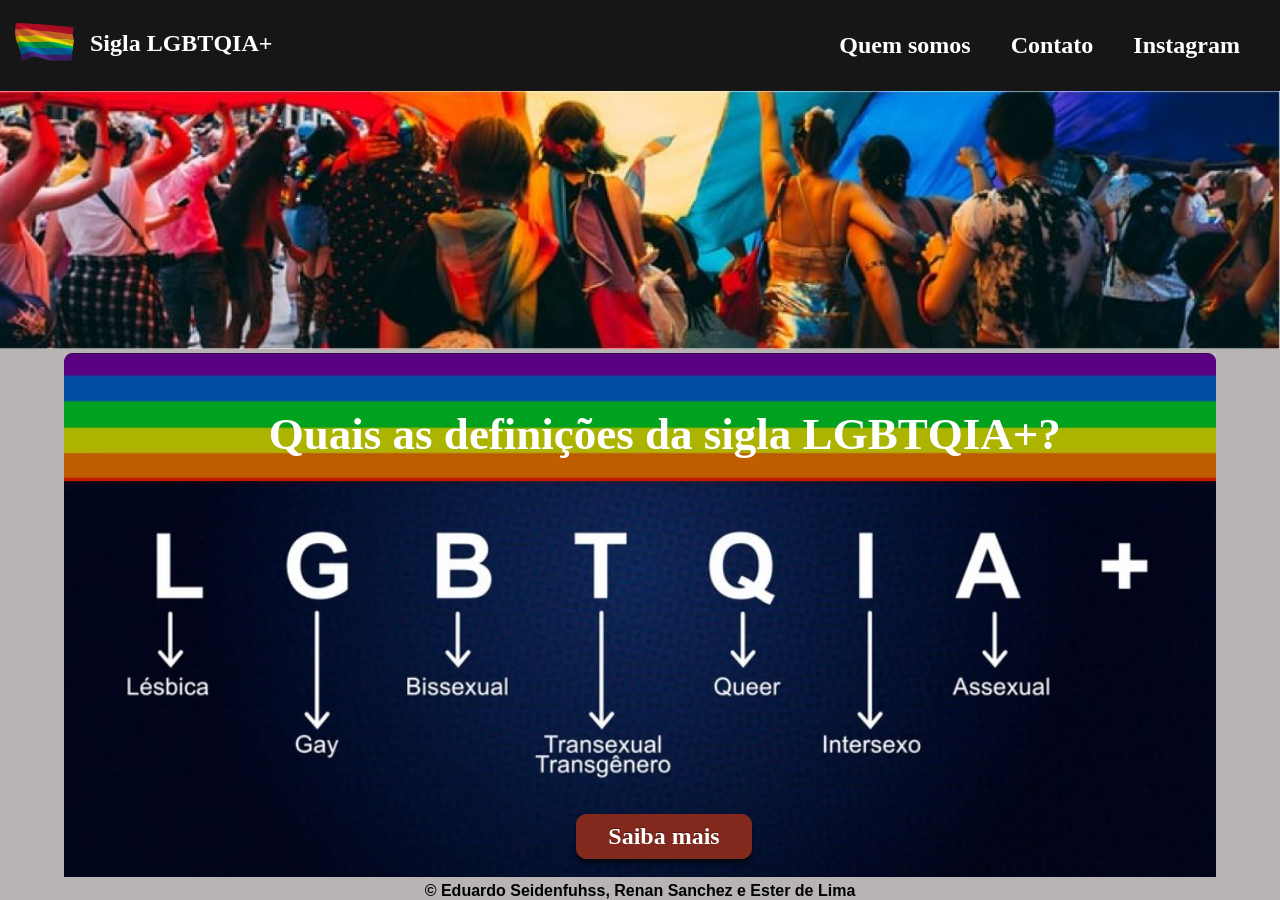
==== pag1.html @ 432b0a44 "first commit" ====
<!DOCTYPE html>
<html lang="pt">

    <head>
        <title>Sigla LGBTQIA+</title>
        <link rel="stylesheet" href="css/pag1.css">
        <meta name="viewport" content="width=device-width, initial-scale=1.0">

    </head>
    <body>
       <header>
      
        
            <nav>
                <div class="logo">
                    <h1>Sigla LGBTQIA+</h1>
                    <img class="flag_logo" src="imagens/bandeira.png"/>
                </div>
                <button>&#9776;</button>
                <ul>
                    <li>
                        <p><a href="quemsomos.html">Quem somos</a></p>
                    </li>
                    <li>
                        <p><a href="contato.html"target="_blank">Contato</a></p>
                    </li>
                    <li>
                        <p><a href="https://www.instagram.com/sejaqueervocequiser/"target="_blank">Instagram</a></p>
                    </li>
                    
                </ul>
            </nav>
            
        </header>
       <main>
           
        <img class="movimento" src="imagens/sl.JPG">
        <div class="container">
            <img id="image" src="imagens/corte.jpg">
            <label id="texto">Quais as definições da sigla LGBTQIA+?</label>
          </div>
        
       
        
        <div class="container2">
            <!--<p class="saiba_mais">Saiba mais</p>-->
            <img class="significado" src="imagens/significado.jpg">
            <a id="botao" href="pag2.html" class="link_button">Saiba mais</a>
        </div>
          
       </main>

       <footer class="ass">
        &copy; Eduardo Seidenfuhss, Renan Sanchez e Ester de Lima
    </footer>
       
    </body>

  
</html>
---- css/pag1.css ----
body {
    margin: 0;
}

ul {
    list-style: none;
    padding: 0;
    overflow: hidden;
    transition: all .5s;
}

nav {
    background-color: #161616;
    padding: 0 20px;
    justify-content: space-between;
    align-items: center;
}

h1,
p {
    color: #FFF;
}

nav,
ul {
    display: flex;
    flex-direction: row;
}

li {
    padding: 0 20px;
}

h1 {
    margin-top: 15px;
    margin-left: 60px;
    padding: 10px;
}

button {
    background-color: transparent;
    border: none;
    color: #FFF;
    font-size: 36px;
    position: absolute;
    right: 10px;
    top: 10px;
    display: none;
}

li:hover,

button:hover {
    cursor: pointer;
    opacity: 0.8;
    background-color: rgba(255, 255, 255, 0.2);
}

li:hover{
    border-radius: 10px;
}

button:focus~ul {
    height: 180px;
}

@media (max-width: 700px) {

    nav,
    ul {
        flex-direction: column;
    }

    ul {
        text-align: center;
        margin: 0;
        height: 0px;
    }

    nav {
        padding: 0;
        align-items: flex-start;
    }

    h1 {
        margin: 10px;
        margin-left: 80px;
    }

    button {
        display: flex;
    }

    li,
    ul {
        width: 100%;
    }
  
}

a{
    list-style-type: none;
    color: #FFF;
    width: 100%;
    font-size: 1.5em;
    text-decoration: none;
    font-weight: bold;
}

.flag_logo{
    position: absolute;
width: 59px;
height: 38px;
left: 15px;
top: 23px;
}

body{
    background: #B9B4B4;
}

.movimento{
    width: 100%;
}

.significado{
    position: absolute;
    width: 90%;
    margin-left: 5%;
    margin-top: 10%;
    border-radius: 0px 0px 10px 10px;
    margin-bottom: 10px;
}

.container {
    position: relative;
    margin-bottom: 0px;
  }
  
  #image {
    position: absolute;
    width: 90%;
    margin-left: 5%;
    height: 150px;
    filter: brightness(75%);
    margin-bottom: 0px;
  }
  
  #texto {
    position: absolute;
    margin-left: 21%;
    top: 55px;
    color: #FFF;
    font-weight: bold;
    font-size: 45px;
  }

  .container2 {
    position: relative;
  }

  #botao{
    position: absolute;
    width: 150px;
    margin-top: 36%;
    margin-left: 45%;
    -webkit-border-radius: 4px;
    -moz-border-radius: 4px;
    border-radius: 10px;
    border: solid 1px #83281D;
    text-shadow: 0 -1px 0 rgba(0, 0, 0, 0.4);
    -webkit-box-shadow: inset 0 1px 0 rgba(255, 255, 255, 0.4), 0 1px 1px rgba(0, 0, 0, 0.2);
    -moz-box-shadow: inset 0 1px 0 rgba(255, 255, 255, 0.4), 0 1px 1px rgba(0, 0, 0, 0.2);
    box-shadow: 0px 4px 4px rgba(0, 0, 0, 0.65);
    background: #83281D;
    color: #FFF;
    padding: 8px 12px;
    text-align: center;
  }
  
  #botao:hover{
    cursor: pointer;
    opacity: 0.6; 
  }
  
  @media screen and (max-width: 768px){
    .significado{
        margin-top: 100px;
        width: 100%;
        margin-left: 0;

    }

    #image{
        height: 100px;
        width: 100%;
        margin-left: 0;
   
    }
    #texto{
        font-size: 20px;
        margin-left: 5%;
        top: 45px;
        white-space: nowrap;
    }

    #botao{
        margin-left: 180px;
        margin-top: 225px;
        font-size: 10px;
        width: 50px;
        white-space: nowrap;
        padding: 4px 12px;
 
    }
}

.ass{
    background-color: #B9B4B4;
    width: 100%;
    text-align: center;
    padding-top: 5px;
    bottom: 0px;
    position: fixed;
    font-weight: 550;
    display: block;
    font-family: sans-serif;
    font-size: 1em;
}
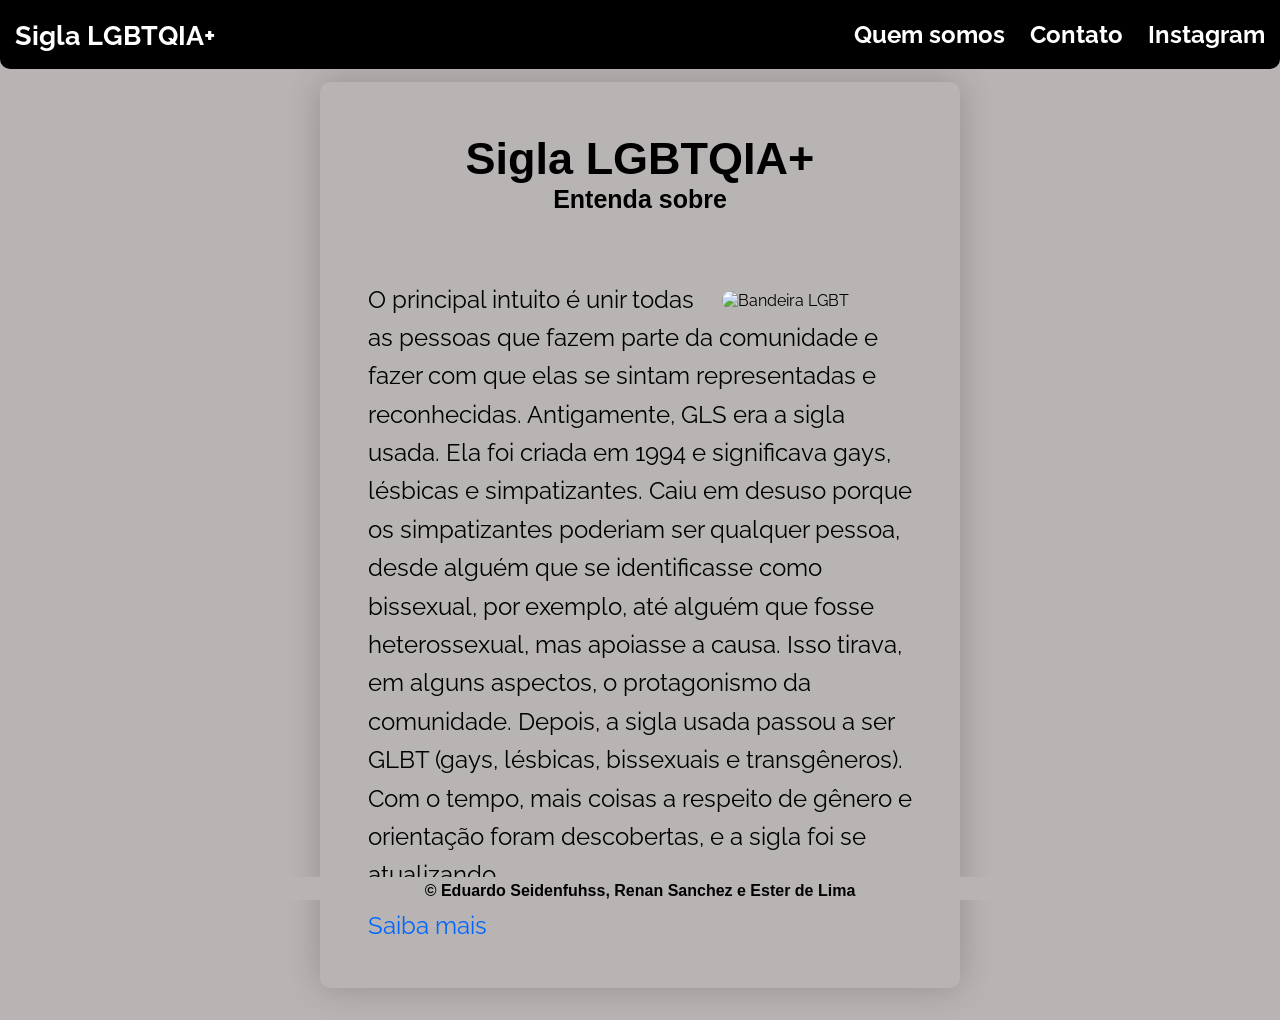
==== commit 8bad1dcd: "Update pag1.html" ====
--- a/pag1.html
+++ b/pag1.html
@@ -8,53 +8,50 @@
 
     </head>
     <body>
-       <header>
-      
+        <body>
+            <header class = "cabecalho">
+              
+                
+                <div class="container cabecalho-container">
+                    <h1 class="cabecalho-titulo">
+                        <a href="#">Sigla LGBTQIA+</a>
+                    </h1>
         
-            <nav>
-                <div class="logo">
-                    <h1>Sigla LGBTQIA+</h1>
-                    <img class="flag_logo" src="imagens/bandeira.png"/>
+                    
+        
+                    <nav class="cabecalho-nav">
+                        <a class="cabecalho-nav-link" href="quemsomos.html">Quem somos</a>
+                        <a class="cabecalho-nav-link" href="contato.html"target="_blank">Contato</a>
+                        <a class="cabecalho-nav-link" href="https://www.instagram.com/sejaqueervocequiser/"target="_blank">Instagram</a>
+                    </nav>
                 </div>
-                <button>&#9776;</button>
-                <ul>
-                    <li>
-                        <p><a href="quemsomos.html">Quem somos</a></p>
-                    </li>
-                    <li>
-                        <p><a href="contato.html"target="_blank">Contato</a></p>
-                    </li>
-                    <li>
-                        <p><a href="https://www.instagram.com/sejaqueervocequiser/"target="_blank">Instagram</a></p>
-                    </li>
+            </header>
+            <div class="centraliza">
+                <main>
+                    <div>
+                        <h1 id="titulo">Sigla LGBTQIA+</h1>
+                        <p id="subtitulo"><strong>Entenda sobre</strong></p>
+                        <br>
+                    </div>
+        
+                    <article class="containerA">
+                        <!-- <h2 class="eduardo">Eduardo Seidenfuhss</h2> -->
+                        <img src="imagens/bandeira-lgbt.png" alt="Bandeira LGBT"> 
                     
-                </ul>
-            </nav>
-            
-        </header>
-       <main>
-           
-        <img class="movimento" src="imagens/sl.JPG">
-        <div class="container">
-            <img id="image" src="imagens/corte.jpg">
-            <label id="texto">Quais as definições da sigla LGBTQIA+?</label>
-          </div>
-        
-       
-        
-        <div class="container2">
-            <!--<p class="saiba_mais">Saiba mais</p>-->
-            <img class="significado" src="imagens/significado.jpg">
-            <a id="botao" href="pag2.html" class="link_button">Saiba mais</a>
-        </div>
-          
-       </main>
-
-       <footer class="ass">
-        &copy; Eduardo Seidenfuhss, Renan Sanchez e Ester de Lima
-    </footer>
-       
-    </body>
+                        <p>O principal intuito é unir todas as pessoas que fazem parte da comunidade e fazer com que elas se sintam representadas e reconhecidas. 
+                            Antigamente, GLS era a sigla usada. Ela foi criada em 1994 e significava gays, lésbicas e simpatizantes. Caiu em desuso porque os simpatizantes poderiam ser qualquer pessoa, 
+                            desde alguém que se identificasse como bissexual, por exemplo, até alguém que fosse heterossexual, mas apoiasse a causa. Isso tirava, em alguns aspectos, o protagonismo da comunidade. 
+                            Depois, a sigla usada passou a ser GLBT (gays, lésbicas, bissexuais e transgêneros). Com o tempo, mais coisas a respeito de gênero e orientação foram descobertas, e a sigla foi 
+                            se atualizando. 
+                        </p>
+                        <a class="link" href="pag2.html" target="_blank">Saiba mais</a>
+                    </article>
+                    </main>
+                </div>
+                <footer class="ass">
+                    &copy; Eduardo Seidenfuhss, Renan Sanchez e Ester de Lima
+                </footer>
+        </body>
 
   
 </html>
--- a/css/pag1.css
+++ b/css/pag1.css
@@ -1,221 +1,63 @@
-body {
-    margin: 0;
+@import url('https://fonts.googleapis.com/css2?family=Raleway:wght@600&display=swap'); 
+
+*{
+    margin: 0%;
+    padding: 0%;
+    box-sizing: border-box;
 }
 
-ul {
-    list-style: none;
-    padding: 0;
-    overflow: hidden;
-    transition: all .5s;
+.cabecalho{
+    background-color: black;
+    padding: 10px 5px;
+    border-radius: 0px 0px 10px 10px;
+    margin-top: 0px;
+    margin-bottom: 1%;
+    width: 100%;
+    
 }
 
-nav {
-    background-color: #161616;
-    padding: 0 20px;
-    justify-content: space-between;
-    align-items: center;
+.cabecalho-titulo{
+    font-weight: bold;
+    font-size: 1.7em;
+    color: #FFFF;
+    margin-left: 10px;
 }
 
-h1,
-p {
-    color: #FFF;
+.cabecalho-titulo a{
+    text-decoration: none;
+    color: inherit;
 }
 
-nav,
-ul {
-    display: flex;
-    flex-direction: row;
+.cabecalho-nav-link{
+    padding: 10px;
+    font-size: 1.5em;
+    font-weight: bold;
+    color: #FFFF;
+    /* background-color: #FFFF; */
+    text-decoration: none;
+    transition: .5s;
+    display: block;
+    /* border: 1px solid #9799A6; */
+    border-radius: 5px;
+    margin-left: 5px;
 }
 
-li {
-    padding: 0 20px;
+.cabecalho-nav-link:hover, button:hover{
+    border: 1px solid rgba(255, 255, 255, 0.2);
 }
 
-h1 {
-    margin-top: 15px;
-    margin-left: 60px;
-    padding: 10px;
+.cabecalho-container{
+    display: flex;
+    align-items: center;
+    justify-content: space-between;
 }
 
-button {
-    background-color: transparent;
-    border: none;
-    color: #FFF;
-    font-size: 36px;
-    position: absolute;
-    right: 10px;
-    top: 10px;
-    display: none;
+.cabecalho-nav {
+    display: flex;
+    justify-content: space-between;
 }
 
-li:hover,
-
-button:hover {
-    cursor: pointer;
-    opacity: 0.8;
-    background-color: rgba(255, 255, 255, 0.2);
-}
-
-li:hover{
-    border-radius: 10px;
-}
-
-button:focus~ul {
-    height: 180px;
-}
-
-@media (max-width: 700px) {
-
-    nav,
-    ul {
-        flex-direction: column;
-    }
-
-    ul {
-        text-align: center;
-        margin: 0;
-        height: 0px;
-    }
-
-    nav {
-        padding: 0;
-        align-items: flex-start;
-    }
-
-    h1 {
-        margin: 10px;
-        margin-left: 80px;
-    }
-
-    button {
-        display: flex;
-    }
-
-    li,
-    ul {
-        width: 100%;
-    }
-  
-}
-
-a{
-    list-style-type: none;
-    color: #FFF;
-    width: 100%;
-    font-size: 1.5em;
-    text-decoration: none;
-    font-weight: bold;
-}
-
-.flag_logo{
-    position: absolute;
-width: 59px;
-height: 38px;
-left: 15px;
-top: 23px;
-}
-
-body{
-    background: #B9B4B4;
-}
-
-.movimento{
-    width: 100%;
-}
-
-.significado{
-    position: absolute;
-    width: 90%;
-    margin-left: 5%;
-    margin-top: 10%;
-    border-radius: 0px 0px 10px 10px;
-    margin-bottom: 10px;
-}
-
-.container {
-    position: relative;
-    margin-bottom: 0px;
-  }
-  
-  #image {
-    position: absolute;
-    width: 90%;
-    margin-left: 5%;
-    height: 150px;
-    filter: brightness(75%);
-    margin-bottom: 0px;
-  }
-  
-  #texto {
-    position: absolute;
-    margin-left: 21%;
-    top: 55px;
-    color: #FFF;
-    font-weight: bold;
-    font-size: 45px;
-  }
-
-  .container2 {
-    position: relative;
-  }
-
-  #botao{
-    position: absolute;
-    width: 150px;
-    margin-top: 36%;
-    margin-left: 45%;
-    -webkit-border-radius: 4px;
-    -moz-border-radius: 4px;
-    border-radius: 10px;
-    border: solid 1px #83281D;
-    text-shadow: 0 -1px 0 rgba(0, 0, 0, 0.4);
-    -webkit-box-shadow: inset 0 1px 0 rgba(255, 255, 255, 0.4), 0 1px 1px rgba(0, 0, 0, 0.2);
-    -moz-box-shadow: inset 0 1px 0 rgba(255, 255, 255, 0.4), 0 1px 1px rgba(0, 0, 0, 0.2);
-    box-shadow: 0px 4px 4px rgba(0, 0, 0, 0.65);
-    background: #83281D;
-    color: #FFF;
-    padding: 8px 12px;
-    text-align: center;
-  }
-  
-  #botao:hover{
-    cursor: pointer;
-    opacity: 0.6; 
-  }
-  
-  @media screen and (max-width: 768px){
-    .significado{
-        margin-top: 100px;
-        width: 100%;
-        margin-left: 0;
-
-    }
-
-    #image{
-        height: 100px;
-        width: 100%;
-        margin-left: 0;
-   
-    }
-    #texto{
-        font-size: 20px;
-        margin-left: 5%;
-        top: 45px;
-        white-space: nowrap;
-    }
-
-    #botao{
-        margin-left: 180px;
-        margin-top: 225px;
-        font-size: 10px;
-        width: 50px;
-        white-space: nowrap;
-        padding: 4px 12px;
- 
-    }
-}
-
-.ass{
+.ass {
     background-color: #B9B4B4;
     width: 100%;
     text-align: center;
@@ -228,5 +70,85 @@
     font-size: 1em;
 }
 
+body{
+    font-family: 'Raleway', sans-serif;
+    background-color: #B9B4B4;
+}
 
- +main{
+    margin-top: 0.5%;
+    border-radius: 10px;
+}
+
+.centraliza{
+    margin: auto;
+    border-radius: 10px;
+    margin-bottom: 2.5%;
+}
+
+.centraliza{
+    width: 50%;
+    background-color: #B9B4B4;
+    padding: 3em;
+    box-shadow: 0 0 2.2em rgba(0,0,0, .2);
+}
+
+#titulo {
+    font-family: sans-serif;
+    text-align: center;
+    font-size: 45px;
+} 
+
+#subtitulo {
+    font-family: sans-serif;
+    text-align: center;
+    font-size: 25px;
+} 
+
+
+img{
+    width: 30%;
+    float: right;
+    border-radius: 10px;
+    margin-top: 10px;
+    margin-right: 5%;
+}
+
+article p{
+    margin-top: 2em;
+    font-size: 1.5rem;
+    line-height: 160%;
+    margin-bottom: 3%;
+    font-family: 'Raleway', sans-serif;
+    
+}
+
+.link{
+    text-decoration: none;
+    font-size: 1.5rem;
+    color: #0066FF;
+    
+}
+
+@media screen and (max-width: 768px){
+    .cabecalho-container{
+        flex-direction: column;
+        align-items: center;
+    }
+
+    .cabecalho-nav{
+        flex-direction: column;
+    }
+
+    .centraliza{
+        width: auto;
+    }
+
+    img {
+        width: 100%;
+        margin-bottom: 10%;
+        align-items: center;
+        text-align: center;
+        margin-top: -30px;
+    }
+}
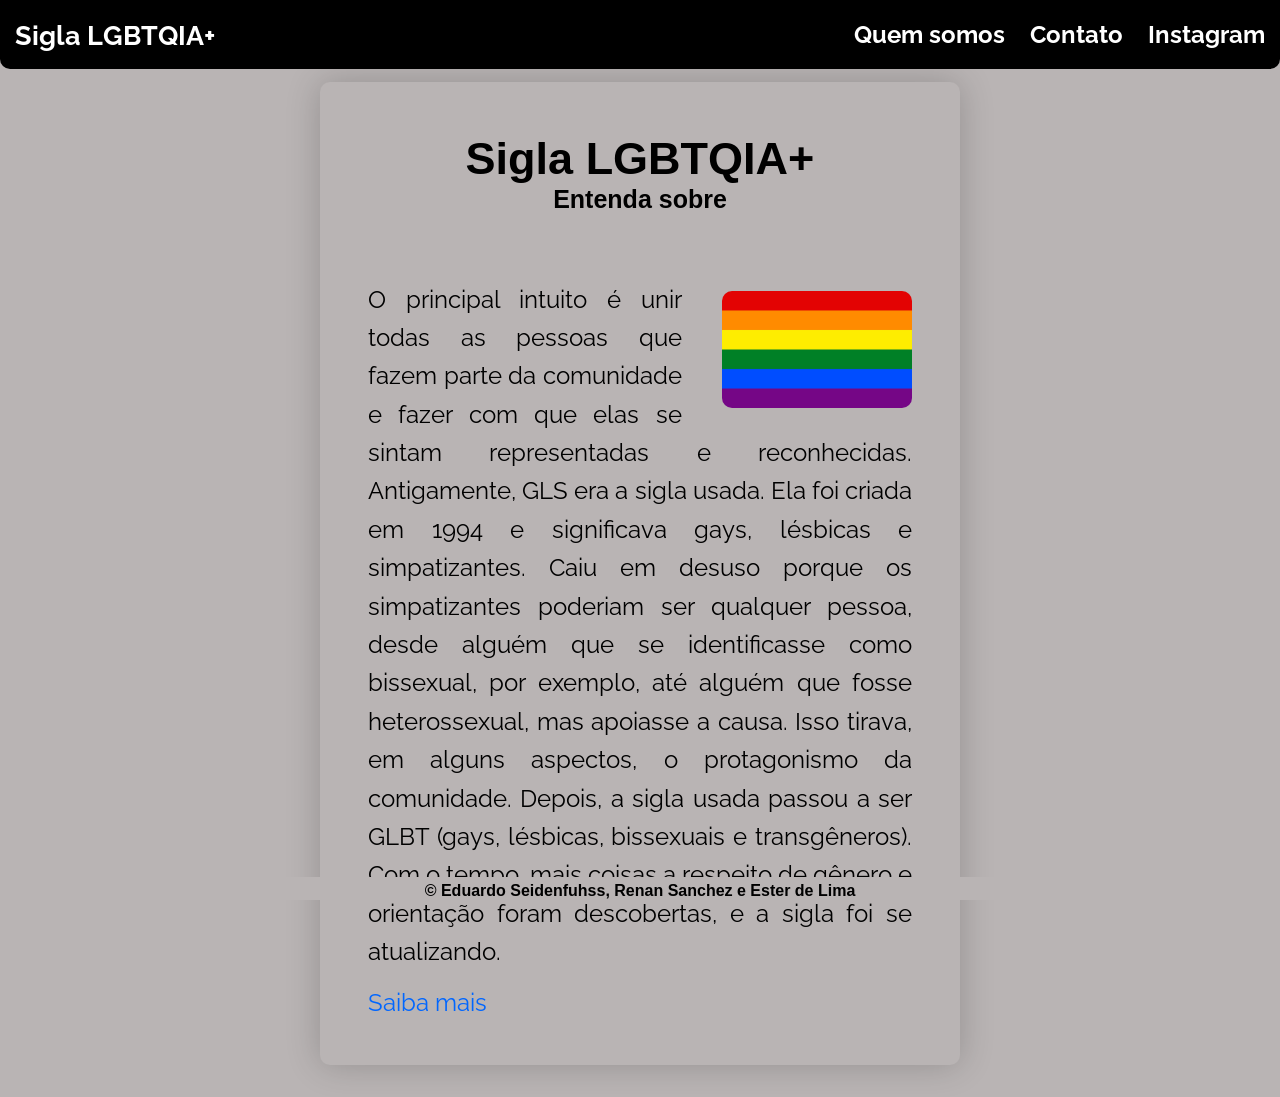
==== commit 86d21696: "Update pag1.html" ====
--- a/pag1.html
+++ b/pag1.html
@@ -21,7 +21,7 @@
         
                     <nav class="cabecalho-nav">
                         <a class="cabecalho-nav-link" href="quemsomos.html">Quem somos</a>
-                        <a class="cabecalho-nav-link" href="contato.html"target="_blank">Contato</a>
+                        <a class="cabecalho-nav-link" href="contato.html">Contato</a>
                         <a class="cabecalho-nav-link" href="https://www.instagram.com/sejaqueervocequiser/"target="_blank">Instagram</a>
                     </nav>
                 </div>
@@ -38,7 +38,7 @@
                         <!-- <h2 class="eduardo">Eduardo Seidenfuhss</h2> -->
                         <img src="imagens/bandeira-lgbt.png" alt="Bandeira LGBT"> 
                     
-                        <p>O principal intuito é unir todas as pessoas que fazem parte da comunidade e fazer com que elas se sintam representadas e reconhecidas. 
+                        <p align="justify">O principal intuito é unir todas as pessoas que fazem parte da comunidade e fazer com que elas se sintam representadas e reconhecidas. 
                             Antigamente, GLS era a sigla usada. Ela foi criada em 1994 e significava gays, lésbicas e simpatizantes. Caiu em desuso porque os simpatizantes poderiam ser qualquer pessoa, 
                             desde alguém que se identificasse como bissexual, por exemplo, até alguém que fosse heterossexual, mas apoiasse a causa. Isso tirava, em alguns aspectos, o protagonismo da comunidade. 
                             Depois, a sigla usada passou a ser GLBT (gays, lésbicas, bissexuais e transgêneros). Com o tempo, mais coisas a respeito de gênero e orientação foram descobertas, e a sigla foi 
--- a/css/pag1.css
+++ b/css/pag1.css
@@ -107,11 +107,11 @@
 
 
 img{
-    width: 30%;
+    width: 35%;
     float: right;
     border-radius: 10px;
     margin-top: 10px;
-    margin-right: 5%;
+    margin-left: 40px;
 }
 
 article p{
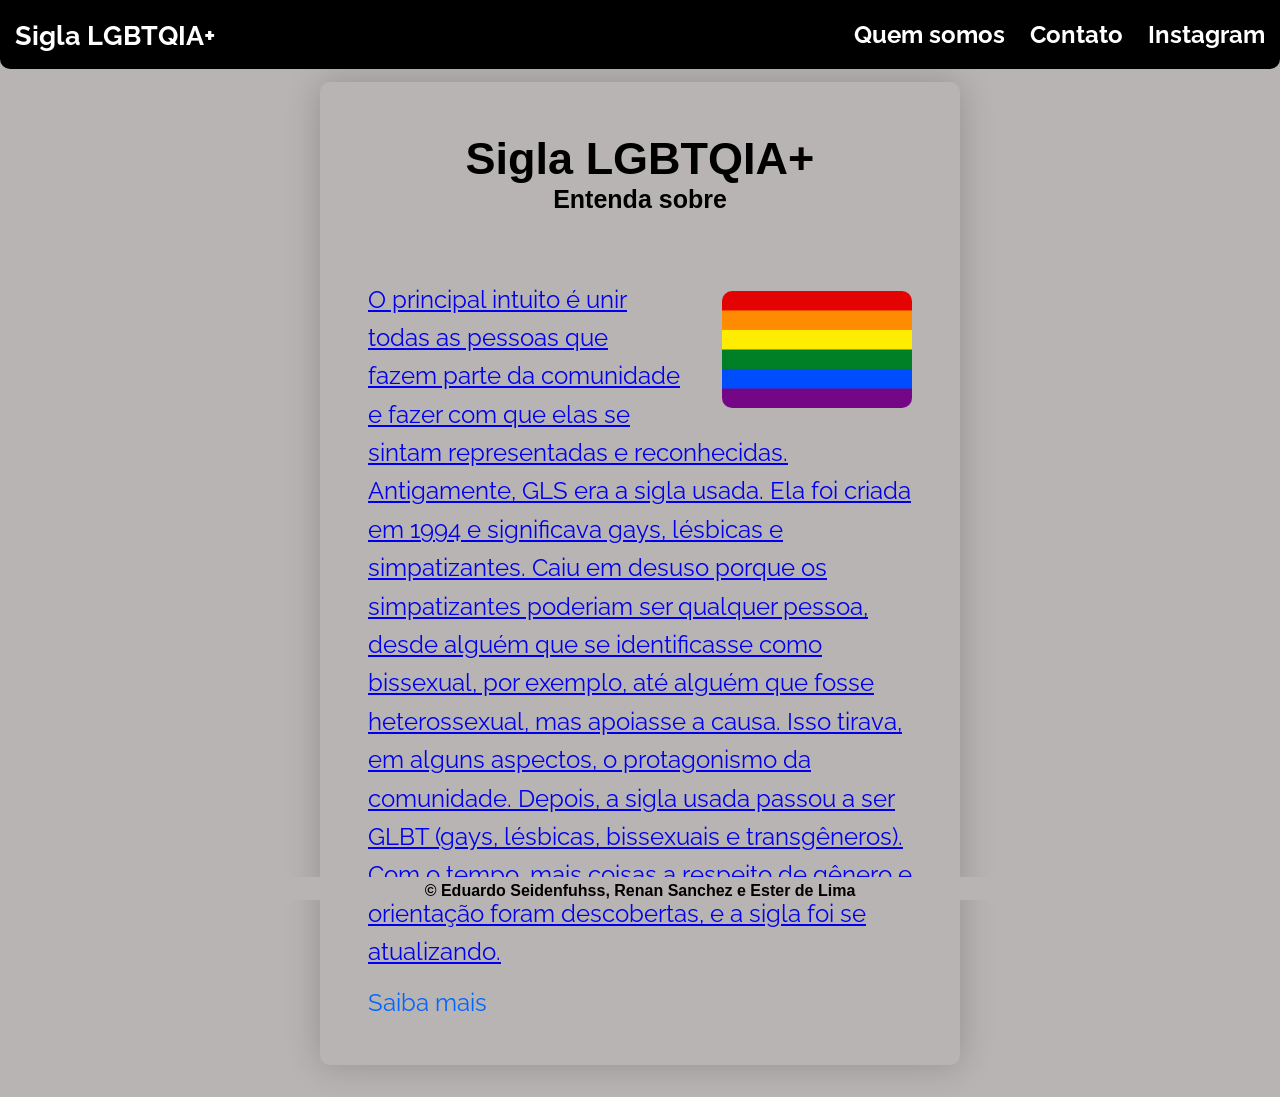
==== commit 670ad0ff: "Update pag1.html" ====
--- a/pag1.html
+++ b/pag1.html
@@ -37,14 +37,15 @@
                     <article class="containerA">
                         <!-- <h2 class="eduardo">Eduardo Seidenfuhss</h2> -->
                         <img src="imagens/bandeira-lgbt.png" alt="Bandeira LGBT"> 
-                    
-                        <p align="justify">O principal intuito é unir todas as pessoas que fazem parte da comunidade e fazer com que elas se sintam representadas e reconhecidas. 
+                      <a class="referencia" href="https://www.msn.com/pt-br/noticias/brasil/voc%c3%aa-sabe-o-que-significa-a-sigla-lgbtqiaplus/ar-AAKBzPi#:~:text=Antigamente%2C%20GLS%20era%20a%20sigla%20usada.%20Ela%20foi,algu%C3%A9m%20que%20fosse%20heterossexual%2C%20mas%20apoiasse%20a%20causa." target="_blank">
+                            <p text-aling = "justify"> O principal intuito é unir todas as pessoas que fazem parte da comunidade e fazer com que elas se sintam representadas e reconhecidas. 
                             Antigamente, GLS era a sigla usada. Ela foi criada em 1994 e significava gays, lésbicas e simpatizantes. Caiu em desuso porque os simpatizantes poderiam ser qualquer pessoa, 
                             desde alguém que se identificasse como bissexual, por exemplo, até alguém que fosse heterossexual, mas apoiasse a causa. Isso tirava, em alguns aspectos, o protagonismo da comunidade. 
                             Depois, a sigla usada passou a ser GLBT (gays, lésbicas, bissexuais e transgêneros). Com o tempo, mais coisas a respeito de gênero e orientação foram descobertas, e a sigla foi 
                             se atualizando. 
                         </p>
-                        <a class="link" href="pag2.html" target="_blank">Saiba mais</a>
+                    </a>
+                        <a class="link" href="pag2.html" >Saiba mais</a>
                     </article>
                     </main>
                 </div>
